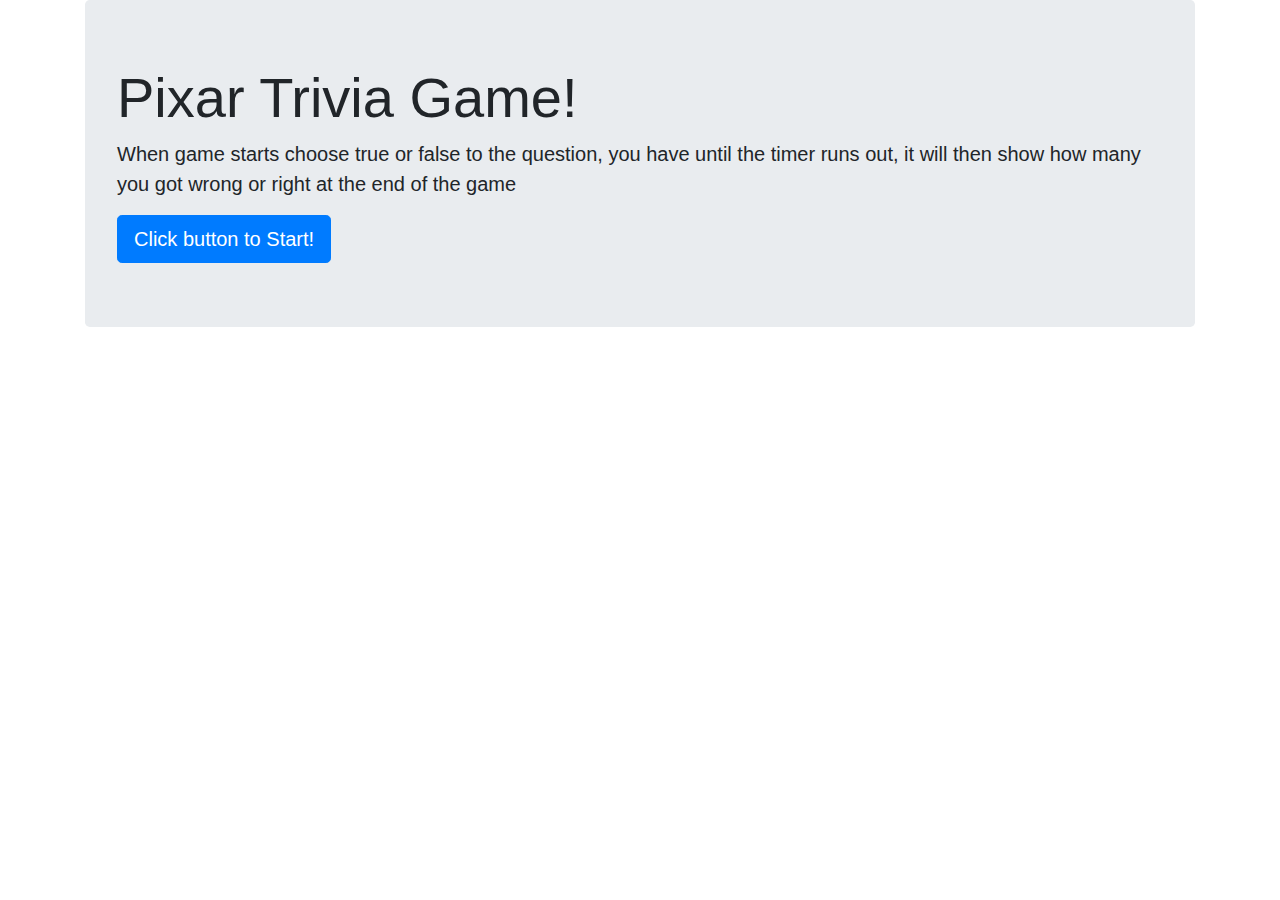
==== index.html @ 9d993e60 "added html and javascript" ====
<!DOCTYPE html>
<html lang="en">
<head>
    <meta charset="UTF-8">
    <meta name="viewport" content="width=device-width, initial-scale=1.0">
    <meta http-equiv="X-UA-Compatible" content="ie=edge">
    <script src="assets/javascript/game.js"></script>
    <link rel="stylesheet" href="https://stackpath.bootstrapcdn.com/bootstrap/4.3.1/css/bootstrap.min.css" integrity="sha384-ggOyR0iXCbMQv3Xipma34MD+dH/1fQ784/j6cY/iJTQUOhcWr7x9JvoRxT2MZw1T" crossorigin="anonymous">
    <title>Trivia Game</title>
</head>
<body>
    <div class="container">
        <div class="jumbotron">
                <h1 class="display-4 mx-auto">Pixar Trivia Game!</h1>
                <p class="lead mx-auto">When game starts choose true or false to the question, you have until the timer runs out, it will then show how many you got wrong or right at the end of the game</p>
                
                <a class="btn btn-primary btn-lg mx-auto" href="mainGame.html" role="button">Click button to Start!</a>
              </div>
              </div>

    
</body>
</html>
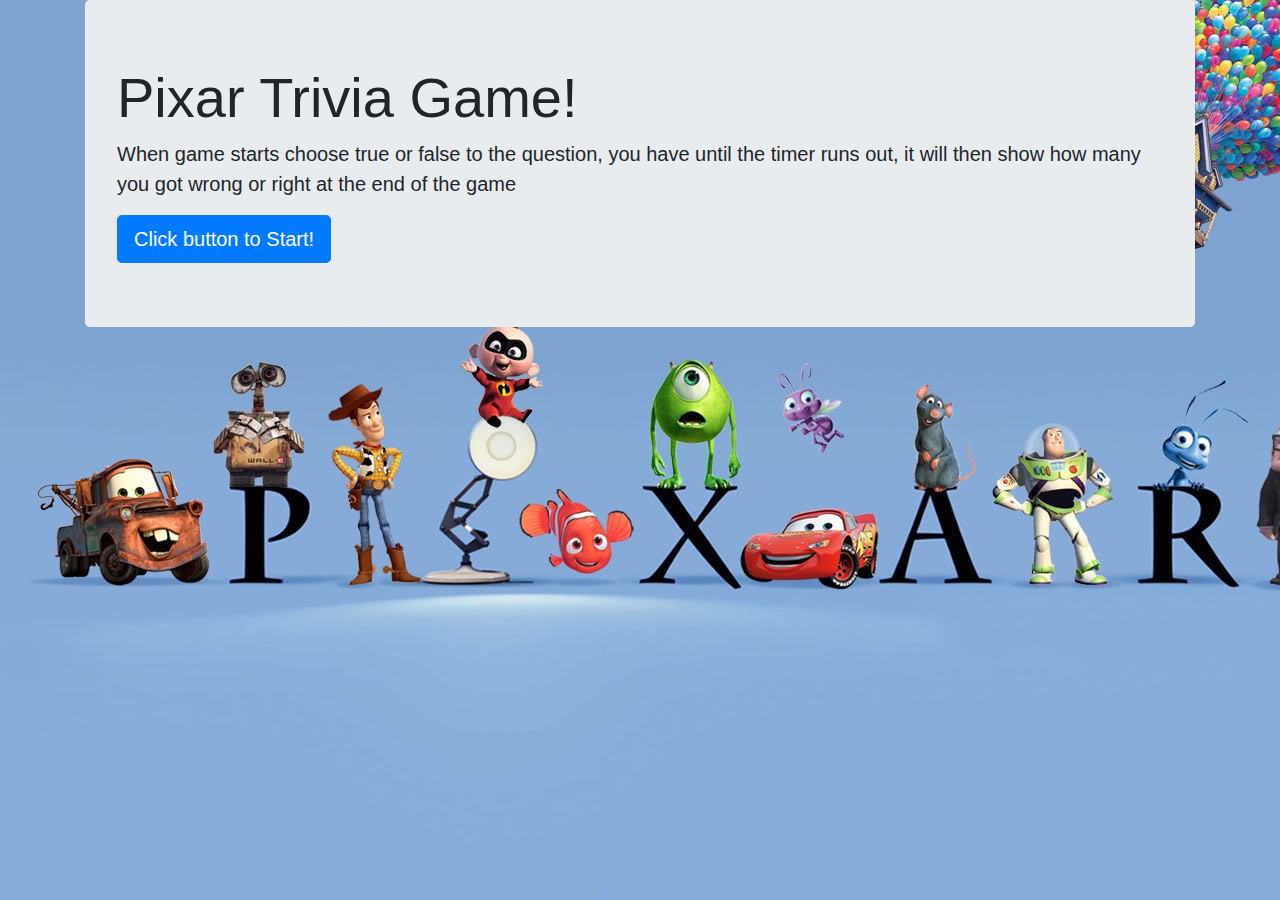
==== commit 58965541: "added ending of javescript" ====
--- a/index.html
+++ b/index.html
@@ -6,6 +6,7 @@
     <meta http-equiv="X-UA-Compatible" content="ie=edge">
     <script src="assets/javascript/game.js"></script>
     <link rel="stylesheet" href="https://stackpath.bootstrapcdn.com/bootstrap/4.3.1/css/bootstrap.min.css" integrity="sha384-ggOyR0iXCbMQv3Xipma34MD+dH/1fQ784/j6cY/iJTQUOhcWr7x9JvoRxT2MZw1T" crossorigin="anonymous">
+    <link rel="stylesheet" href="assets/css/style1.css">
     <title>Trivia Game</title>
 </head>
 <body>
--- a/assets/css/style1.css
+++ b/assets/css/style1.css
@@ -0,0 +1,4 @@
+body{
+    background-image: url("/assets/images/pixar.jpeg");
+
+}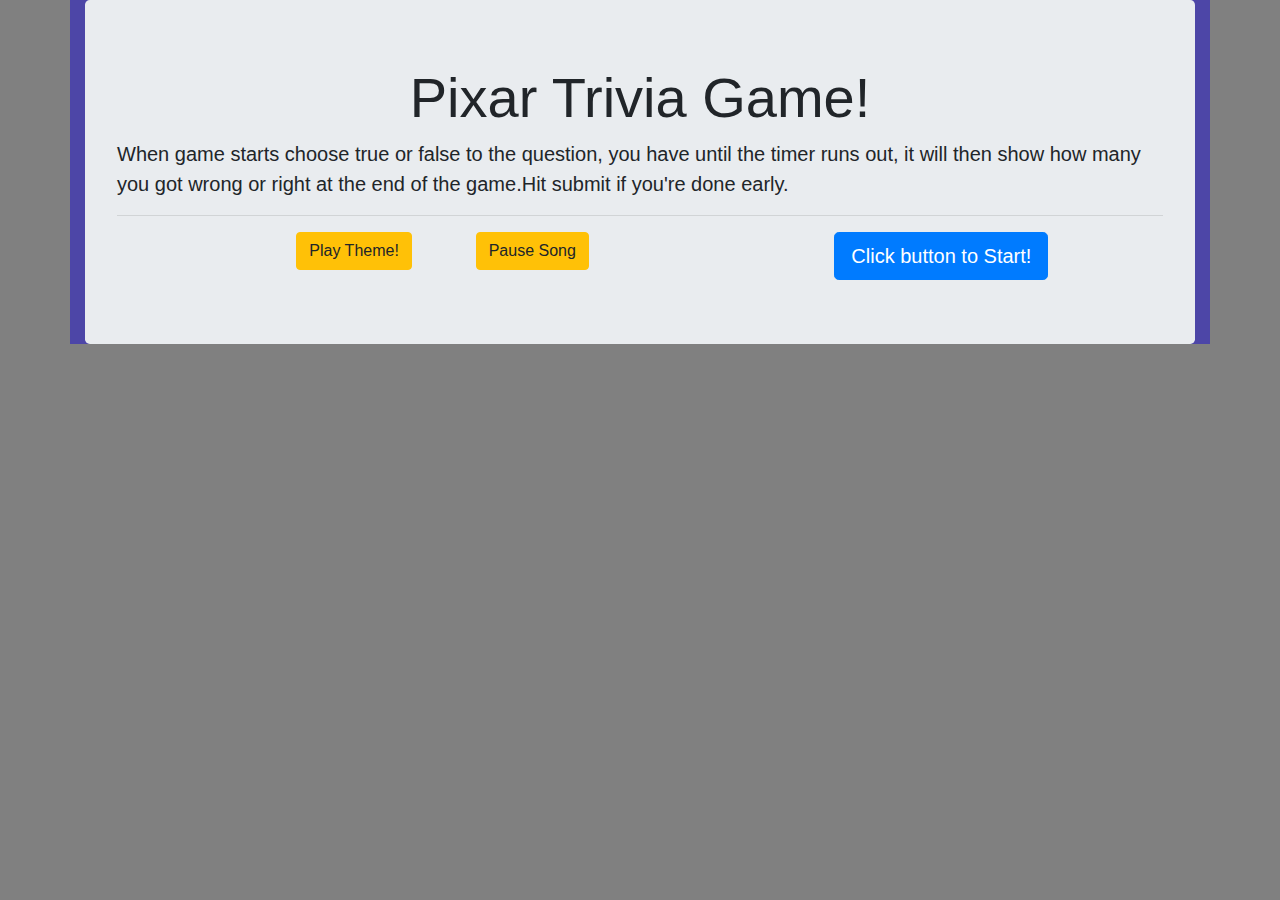
==== commit 4d1e16e3: "fixed javascript for the if else statement" ====
--- a/index.html
+++ b/index.html
@@ -4,18 +4,33 @@
     <meta charset="UTF-8">
     <meta name="viewport" content="width=device-width, initial-scale=1.0">
     <meta http-equiv="X-UA-Compatible" content="ie=edge">
-    <script src="assets/javascript/game.js"></script>
+    <script src="https://ajax.googleapis.com/ajax/libs/jquery/3.3.1/jquery.min.js"></script>
+    <script src="assets/javascript/music.js"></script>
     <link rel="stylesheet" href="https://stackpath.bootstrapcdn.com/bootstrap/4.3.1/css/bootstrap.min.css" integrity="sha384-ggOyR0iXCbMQv3Xipma34MD+dH/1fQ784/j6cY/iJTQUOhcWr7x9JvoRxT2MZw1T" crossorigin="anonymous">
     <link rel="stylesheet" href="assets/css/style1.css">
+
     <title>Trivia Game</title>
 </head>
 <body>
     <div class="container">
-        <div class="jumbotron">
-                <h1 class="display-4 mx-auto">Pixar Trivia Game!</h1>
-                <p class="lead mx-auto">When game starts choose true or false to the question, you have until the timer runs out, it will then show how many you got wrong or right at the end of the game</p>
-                
-                <a class="btn btn-primary btn-lg mx-auto" href="mainGame.html" role="button">Click button to Start!</a>
+        <div class="jumbotron parallax">
+                <h1 class="display-4 text-center">Pixar Trivia Game!</h1>
+                <p class="lead">When game starts choose true or false to the question, you have until the timer runs out, it will then show how many you got wrong or right at the end of the game.Hit submit if you're done early.</p>
+                <hr>
+                <div class="row">
+                    <div class="col-sm-2"></div>
+                <div class="col-sm-2">
+                <button class="btn btn-warning btn-xs theme-button">
+                    <span class="fa fa-music"></span> Play Theme!</button>
+                    </div>
+                    <div class="col-sm-4">
+                  <button class="btn btn-warning btn-xs pause-button">
+                    <span class="fa fa-pause"></span> Pause Song</button>
+                    </div>
+                    <div class="col-sm-4">
+                    <a class="btn btn-primary btn-lg text-center" href="mainGame.html" role="button">Click button to Start!</a>
+                </div>
+                </div>
               </div>
               </div>
 
--- a/assets/css/style1.css
+++ b/assets/css/style1.css
@@ -1,4 +1,10 @@
-body{
-    background-image: url("/assets/images/pixar.jpeg");
 
-}+body {
+    background-color: grey;
+}
+
+.container { 
+    
+    background-color:rgb(77, 70, 167);
+  
+  }